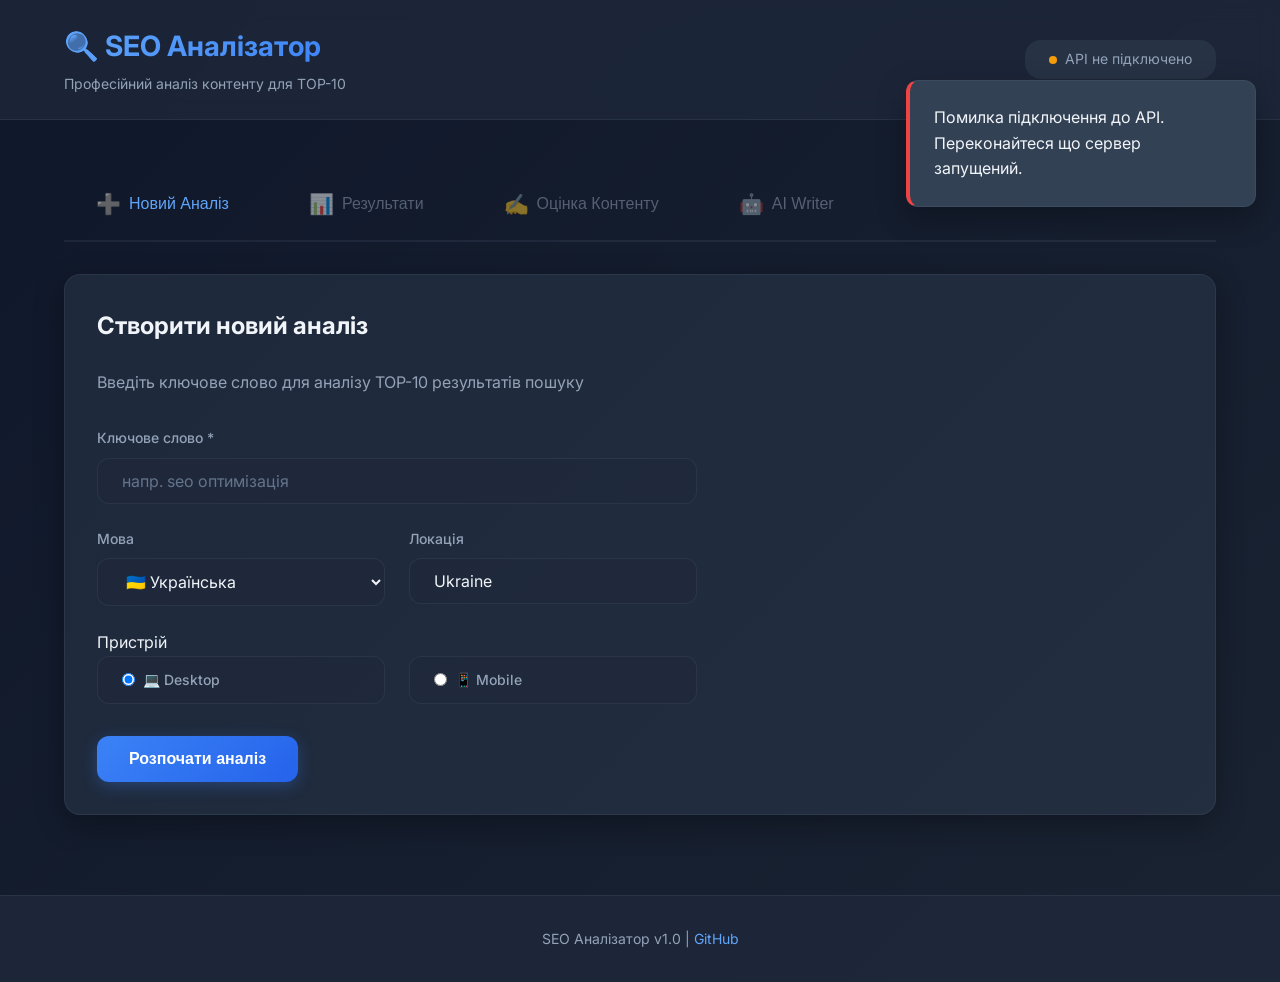
==== frontend/index.html @ 1903d3c9 "feat: implement AI Coach, fix backend errors, and enhance UI" ====
<!DOCTYPE html>
<html lang="uk">

<head>
    <meta charset="UTF-8">
    <meta name="viewport" content="width=device-width, initial-scale=1.0">
    <meta name="description" content="SEO Аналізатор - інструмент для аналізу та оптимізації контенту">
    <title>SEO Аналізатор</title>
    <link rel="stylesheet" href="styles.css">
    <link rel="preconnect" href="https://fonts.googleapis.com">
    <link rel="preconnect" href="https://fonts.gstatic.com" crossorigin>
    <link href="https://fonts.googleapis.com/css2?family=Inter:wght@400;500;600;700&display=swap" rel="stylesheet">
</head>

<body>
    <!-- Header -->
    <header class="header">
        <div class="container">
            <div class="header-content">
                <div class="logo">
                    <h1>🔍 SEO Аналізатор</h1>
                    <p class="tagline">Професійний аналіз контенту для TOP-10</p>
                </div>
                <div class="api-status">
                    <span class="status-dot" id="apiStatus"></span>
                    <span class="status-text" id="apiStatusText">Перевірка...</span>
                </div>
            </div>
        </div>
    </header>

    <!-- Main Content -->
    <main class="main">
        <div class="container">
            <!-- Tabs Navigation -->
            <nav class="tabs">
                <button class="tab-btn active" data-tab="create">
                    <span class="tab-icon">➕</span>
                    Новий Аналіз
                </button>
                <button class="tab-btn" data-tab="results" id="resultsTab" disabled>
                    <span class="tab-icon">📊</span>
                    Результати
                </button>
                <button class="tab-btn" data-tab="scoring" id="scoringTab" disabled>
                    <span class="tab-icon">✍️</span>
                    Оцінка Контенту
                </button>
                <button class="tab-btn" data-tab="ai-writer" id="aiWriterTab" disabled>
                    <span class="tab-icon">🤖</span>
                    AI Writer
                </button>
            </nav>

            <!-- Tab Content -->
            <div class="tab-content">
                <!-- Create Analysis Tab -->
                <div class="tab-pane active" id="createTab">
                    <div class="card">
                        <h2>Створити новий аналіз</h2>
                        <p class="card-description">Введіть ключове слово для аналізу TOP-10 результатів пошуку</p>

                        <form id="analysisForm" class="form">
                            <div class="form-group">
                                <label for="keyword">Ключове слово *</label>
                                <input type="text" id="keyword" name="keyword" placeholder="напр. seo оптимізація"
                                    required minlength="2" maxlength="100">
                            </div>

                            <div class="form-row">
                                <div class="form-group">
                                    <label for="language">Мова</label>
                                    <select id="language" name="language">
                                        <option value="uk">🇺🇦 Українська</option>
                                        <option value="en">🇬🇧 English</option>
                                    </select>
                                </div>

                                <div class="form-group">
                                    <label for="location">Локація</label>
                                    <input type="text" id="location" name="location" value="Ukraine" maxlength="100">
                                </div>
                            </div>

                            <div class="form-group">
                                <span class="form-label">Пристрій</span>
                                <div class="radio-group">
                                    <label class="radio-label">
                                        <input type="radio" name="device" value="desktop" checked>
                                        <span>💻 Desktop</span>
                                    </label>
                                    <label class="radio-label">
                                        <input type="radio" name="device" value="mobile">
                                        <span>📱 Mobile</span>
                                    </label>
                                </div>
                            </div>

                            <button type="submit" class="btn btn-primary" id="submitBtn">
                                <span class="btn-text">Розпочати аналіз</span>
                                <span class="btn-loader hidden">
                                    <span class="spinner"></span>
                                    Обробка...
                                </span>
                            </button>
                        </form>
                    </div>
                </div>

                <!-- Results Tab -->
                <div class="tab-pane" id="resultsTab">
                    <!-- Analysis Status -->
                    <div class="card" id="statusCard">
                        <div class="status-header">
                            <h3>Статус аналізу</h3>
                            <span class="badge" id="statusBadge">Обробка...</span>
                        </div>
                        <div class="progress-bar">
                            <div class="progress-fill" id="progressFill"></div>
                        </div>
                        <p class="status-message" id="statusMessage">Завантаження даних з пошукової видачі...</p>
                    </div>

                    <!-- Results Content (hidden until completed) -->
                    <div id="resultsContent" class="hidden">
                        <!-- Competitors Section -->
                        <div class="card">
                            <h3>📈 Конкуренти (TOP-10)</h3>
                            <div class="table-wrapper">
                                <table class="competitors-table" id="competitorsTable">
                                    <thead>
                                        <tr>
                                            <th>#</th>
                                            <th>URL</th>
                                            <th>Заголовок</th>
                                            <th>Слова</th>
                                            <th>Статус</th>
                                            <th>Увімкнути</th>
                                        </tr>
                                    </thead>
                                    <tbody id="competitorsBody">
                                        <!-- Populated by JS -->
                                    </tbody>
                                </table>
                            </div>
                        </div>

                        <!-- Terms Section -->
                        <div class="card">
                            <h3>🔑 Ключові терміни</h3>
                            <p class="card-description">Рекомендована частота використання термінів</p>
                            <div class="table-wrapper">
                                <table class="terms-table" id="termsTable">
                                    <thead>
                                        <tr>
                                            <th>Термін</th>
                                            <th>Мін</th>
                                            <th>Макс</th>
                                            <th>Медіана</th>
                                        </tr>
                                    </thead>
                                    <tbody id="termsBody">
                                        <!-- Populated by JS -->
                                    </tbody>
                                </table>
                            </div>
                        </div>

                        <!-- Guidelines Section -->
                        <div class="card">
                            <h3>📋 Рекомендації</h3>
                            <div class="guidelines-grid" id="guidelinesGrid">
                                <!-- Populated by JS -->
                            </div>
                        </div>
                    </div>
                </div>

                <!-- Scoring Tab -->
                <div class="tab-pane" id="scoringTab">
                    <div class="scoring-layout">
                        <!-- Editor Section -->
                        <div class="card editor-card">
                            <h2>✍️ Оцінка Контенту</h2>
                            <p class="card-description">Вставте свій текст або HTML для автоматичної оцінки</p>

                            <!-- Editor Controls -->
                            <div class="form-group">
                                <div style="display: flex; gap: 0.5rem; margin-bottom: 1rem;">
                                    <button type="button" class="btn btn-secondary" id="editorModeHtml"
                                        onclick="switchEditorMode('html')" style="flex: 1;">
                                        💻 HTML
                                    </button>
                                    <button type="button" class="btn btn-secondary" id="editorModePreview"
                                        onclick="switchEditorMode('preview')" style="flex: 1;">
                                        📄 Preview
                                    </button>
                                </div>
                            </div>

                            <!-- Editor Modes -->
                            <div class="form-group">
                                <div style="display: flex; gap: 1rem;">
                                    <label style="flex: 1;">
                                        <input type="radio" name="contentMode" value="html" checked>
                                        HTML
                                    </label>
                                    <label style="flex: 1;">
                                        <input type="radio" name="contentMode" value="markdown">
                                        Markdown
                                    </label>
                                </div>
                            </div>

                            <!-- HTML Editor -->
                            <div id="htmlEditorContainer" class="form-group">
                                <label for="draftContent">Ваш контент</label>
                                <textarea id="draftContent" class="content-editor"
                                    placeholder="Вставте HTML або текст..."></textarea>
                            </div>

                            <!-- Preview Container -->
                            <div id="previewContainer" class="hidden"
                                style="background: white; color: #1a1a1a; padding: 2rem; border-radius: 8px; min-height: 400px; font-family: Georgia, serif; line-height: 1.6;">
                                <div id="contentPreview"></div>
                            </div>
                            <div class="editor-stats">
                                <span>Слів: <strong id="wordCount">0</strong></span>
                                <span>Символів: <strong id="charCount">0</strong></span>
                            </div>
                        </div>

                        <!-- Score Display Section -->
                        <div class="card score-card">
                            <h3>📊 Оцінка</h3>

                            <!-- Total Score -->
                            <div class="score-circle-container">
                                <svg class="score-circle" viewBox="0 0 200 200">
                                    <circle class="score-circle-bg" cx="100" cy="100" r="90"></circle>
                                    <circle class="score-circle-fill" cx="100" cy="100" r="90" id="scoreCircle">
                                    </circle>
                                </svg>
                                <div class="score-value">
                                    <span class="score-number" id="scoreNumber">0</span>
                                    <span class="score-max">/100</span>
                                </div>
                            </div>

                            <!-- Score Breakdown -->
                            <div class="score-breakdown" id="scoreBreakdown">
                                <div class="score-item">
                                    <span class="score-label">Терміни</span>
                                    <div class="score-bar">
                                        <div class="score-bar-fill" id="termsBar" style="width: 0%"></div>
                                    </div>
                                    <span class="score-text" id="termsScore">0/60</span>
                                </div>
                                <div class="score-item">
                                    <span class="score-label">Структура</span>
                                    <div class="score-bar">
                                        <div class="score-bar-fill" id="structureBar" style="width: 0%"></div>
                                    </div>
                                    <span class="score-text" id="structureScore">0/20</span>
                                </div>
                                <div class="score-item">
                                    <span class="score-label">Заголовки</span>
                                    <div class="score-bar">
                                        <div class="score-bar-fill" id="headingsBar" style="width: 0%"></div>
                                    </div>
                                    <span class="score-text" id="headingsScore">0/20</span>
                                </div>
                            </div>

                            <!-- AI Coach Button -->
                            <button class="btn btn-ai" id="coachBtn">
                                <span>🤖 SEO Coach</span>
                            </button>

                            <!-- Recommendations -->
                            <div class="recommendations hidden" id="recommendations">
                                <h4>💡 Рекомендації</h4>
                                <ul id="recommendationsList"></ul>
                            </div>
                        </div>
                    </div>

                    <!-- Coach Panel (Sidebar) -->
                    <div class="coach-panel hidden" id="coachPanel">
                        <div class="coach-header">
                            <h3>🎓 SEO Coach</h3>
                            <button class="close-btn" onclick="closeCoachPanel()">✕</button>
                        </div>

                        <div class="coach-content" id="coachContent">
                            <div class="coach-loader">
                                <div class="spinner"></div>
                                <p>Аналізую ваш контент...</p>
                            </div>
                        </div>
                    </div>

                    <!-- Term Details -->
                    <div class="card hidden" id="termDetailsCard">
                        <h3>🔍 Аналіз термінів</h3>
                        <div class="terms-grid" id="termsGrid">
                            <!-- Populated by JS -->
                        </div>
                    </div>
                </div>

                <!-- AI Writer Tab -->
                <div class="tab-pane" id="ai-writerTab">
                    <div class="card">
                        <h2>🤖 AI Content Writer</h2>
                        <p class="card-description">Згенеруйте оптимізовану статтю на основі аналізу конкурентів</p>

                        <!-- Step 1: Generate Brief -->
                        <div id="aiStep1" class="ai-step">
                            <div class="step-header">
                                <span class="step-number">1</span>
                                <h3>Генерація Брифу</h3>
                            </div>
                            <p>ШІ проаналізує TOP-10 і створить ідеальну структуру статті.</p>
                            <button class="btn btn-primary" onclick="generateBrief()">
                                <span class="btn-text">Згенерувати Бриф</span>
                                <span class="btn-loader hidden">
                                    <span class="spinner"></span>
                                    Аналізую...
                                </span>
                            </button>
                        </div>

                        <!-- Step 2: Review Brief (Hidden initially) -->
                        <div id="aiStep2" class="ai-step hidden">
                            <div class="step-header">
                                <span class="step-number">2</span>
                                <h3>Перевірка Брифу</h3>
                            </div>
                            <div class="brief-editor">
                                <textarea id="briefEditor" class="content-editor"
                                    style="height: 300px; font-family: monospace;"></textarea>
                            </div>
                            <div class="step-actions">
                                <button class="btn btn-secondary" onclick="resetAiSteps()">Назад</button>
                                <button class="btn btn-primary" onclick="generateArticle()">
                                    <span class="btn-text">Написати Статтю</span>
                                    <span class="btn-loader hidden">
                                        <span class="spinner"></span>
                                        Пишу...
                                    </span>
                                </button>
                            </div>
                        </div>

                        <!-- Step 3: Result (Hidden initially) -->
                        <div id="aiStep3" class="ai-step hidden">
                            <div class="step-header">
                                <span class="step-number">3</span>
                                <h3>Готово!</h3>
                            </div>
                            <p>Стаття успішно згенерована.</p>

                            <!-- Article Preview -->
                            <div class="article-preview"
                                style="background: rgba(255,255,255,0.05); border-radius: 8px; padding: 1.5rem; margin: 1rem 0; max-height: 400px; overflow-y: auto;">
                                <h4 style="margin-top: 0; color: var(--accent);">📄 Попередній перегляд</h4>
                                <div id="articlePreview"
                                    style="background: white; color: #1a1a1a; padding: 2rem; border-radius: 4px; font-family: Georgia, serif; line-height: 1.6;">
                                </div>
                            </div>

                            <div class="step-actions">
                                <button class="btn btn-secondary" onclick="togglePreview()">
                                    <span id="previewToggle">Показати HTML</span>
                                </button>
                                <button class="btn btn-primary" onclick="copyToEditor()">
                                    Перенести в Редактор
                                </button>
                            </div>

                            <!-- HTML Code (hidden by default) -->
                            <textarea id="htmlCode" class="content-editor hidden"
                                style="height: 300px; font-family: monospace; margin-top: 1rem;"></textarea>
                        </div>
                    </div>
                </div>
            </div>
        </div>
    </main>

    <!-- Toast Notifications -->
    <div class="toast-container" id="toastContainer"></div>

    <!-- Footer -->
    <footer class="footer">
        <div class="container">
            <p>
                SEO Аналізатор v1.0 |
                <a href="https://github.com/prodan655-png/SEO_Machine_2" target="_blank">GitHub</a>
            </p>
        </div>
    </footer>

    <script src="app.js"></script>
</body>

</html>
---- frontend/styles.css ----
/* ===== CSS Reset & Base ===== */
* {
    margin: 0;
    padding: 0;
    box-sizing: border-box;
}

:root {
    /* Colors */
    --bg-primary: #0f172a;
    --bg-secondary: #1e293b;
    --bg-card: #334155;
    --bg-hover: #475569;

    --accent: #3b82f6;
    --accent-hover: #2563eb;
    --accent-light: #60a5fa;

    --text-primary: #f1f5f9;
    --text-secondary: #94a3b8;
    --text-muted: #64748b;

    --success: #10b981;
    --warning: #f59e0b;
    --error: #ef4444;

    --border: rgba(148, 163, 184, 0.1);
    --shadow: rgba(0, 0, 0, 0.3);

    /* Spacing */
    --spacing-xs: 0.5rem;
    --spacing-sm: 1rem;
    --spacing-md: 1.5rem;
    --spacing-lg: 2rem;
    --spacing-xl: 3rem;

    /* Border radius */
    --radius-sm: 0.5rem;
    --radius-md: 0.75rem;
    --radius-lg: 1rem;

    /* Transitions */
    --transition: all 0.3s ease;
}

body {
    font-family: 'Inter', -apple-system, BlinkMacSystemFont, 'Segoe UI', sans-serif;
    background: linear-gradient(135deg, var(--bg-primary) 0%, #1a2332 100%);
    color: var(--text-primary);
    line-height: 1.6;
    min-height: 100vh;
}

.container {
    max-width: 1200px;
    margin: 0 auto;
    padding: 0 var(--spacing-md);
}

/* ===== Header ===== */
.header {
    background: rgba(30, 41, 59, 0.8);
    backdrop-filter: blur(10px);
    border-bottom: 1px solid var(--border);
    padding: var(--spacing-md) 0;
    position: sticky;
    top: 0;
    z-index: 100;
}

.header-content {
    display: flex;
    justify-content: space-between;
    align-items: center;
}

.logo h1 {
    font-size: 1.75rem;
    font-weight: 700;
    background: linear-gradient(135deg, var(--accent-light), var(--accent));
    -webkit-background-clip: text;
    -webkit-text-fill-color: transparent;
    background-clip: text;
}

.tagline {
    font-size: 0.875rem;
    color: var(--text-secondary);
    margin-top: 0.25rem;
}

.api-status {
    display: flex;
    align-items: center;
    gap: var(--spacing-xs);
    padding: var(--spacing-xs) var(--spacing-md);
    background: rgba(51, 65, 85, 0.5);
    border-radius: var(--radius-lg);
}

.status-dot {
    width: 8px;
    height: 8px;
    border-radius: 50%;
    background: var(--warning);
    animation: pulse 2s infinite;
}

.status-dot.connected {
    background: var(--success);
    animation: none;
}

.status-text {
    font-size: 0.875rem;
    color: var(--text-secondary);
}

@keyframes pulse {

    0%,
    100% {
        opacity: 1;
    }

    50% {
        opacity: 0.5;
    }
}

/* ===== Main Content ===== */
.main {
    padding: var(--spacing-xl) 0;
    min-height: calc(100vh - 200px);
}

/* ===== Tabs ===== */
.tabs {
    display: flex;
    gap: var(--spacing-sm);
    margin-bottom: var(--spacing-lg);
    border-bottom: 2px solid var(--border);
    overflow-x: auto;
}

.tab-btn {
    padding: var(--spacing-md) var(--spacing-lg);
    background: transparent;
    border: none;
    color: var(--text-secondary);
    font-size: 1rem;
    font-weight: 500;
    cursor: pointer;
    transition: var(--transition);
    border-bottom: 2px solid transparent;
    margin-bottom: -2px;
    display: flex;
    align-items: center;
    gap: var(--spacing-xs);
    white-space: nowrap;
}

.tab-btn:hover:not(:disabled) {
    color: var(--text-primary);
}

.tab-btn.active {
    color: var(--accent-light);
    border-bottom-color: var(--accent);
}

.tab-btn:disabled {
    opacity: 0.5;
    cursor: not-allowed;
}

.tab-icon {
    font-size: 1.25rem;
}

/* ===== Tab Content ===== */
.tab-content {
    position: relative;
}

.tab-pane {
    display: none;
    opacity: 0;
    animation: fadeIn 0.3s forwards;
}

.tab-pane.active {
    display: block;
}

@keyframes fadeIn {
    from {
        opacity: 0;
        transform: translateY(10px);
    }

    to {
        opacity: 1;
        transform: translateY(0);
    }
}

/* ===== Cards ===== */
.card {
    background: rgba(51, 65, 85, 0.4);
    backdrop-filter: blur(20px);
    border: 1px solid var(--border);
    border-radius: var(--radius-lg);
    padding: var(--spacing-lg);
    margin-bottom: var(--spacing-lg);
    box-shadow: 0 10px 30px var(--shadow);
}

.card h2,
.card h3 {
    margin-bottom: var(--spacing-md);
    color: var(--text-primary);
}

.card-description {
    color: var(--text-secondary);
    margin-bottom: var(--spacing-lg);
}

/* ===== Forms ===== */
.form {
    max-width: 600px;
}

.form-group {
    margin-bottom: var(--spacing-md);
}

.form-row {
    display: grid;
    grid-template-columns: 1fr 1fr;
    gap: var(--spacing-md);
}

label {
    display: block;
    margin-bottom: var(--spacing-xs);
    color: var(--text-secondary);
    font-size: 0.875rem;
    font-weight: 500;
}

input[type="text"],
select,
textarea {
    width: 100%;
    padding: 0.75rem var(--spacing-md);
    background: rgba(30, 41, 59, 0.6);
    border: 1px solid var(--border);
    border-radius: var(--radius-md);
    color: var(--text-primary);
    font-size: 1rem;
    font-family: inherit;
    transition: var(--transition);
}

input:focus,
select:focus,
textarea:focus {
    outline: none;
    border-color: var(--accent);
    box-shadow: 0 0 0 3px rgba(59, 130, 246, 0.1);
}

input::placeholder,
textarea::placeholder {
    color: var(--text-muted);
}

.radio-group {
    display: flex;
    gap: var(--spacing-md);
}

.radio-label {
    display: flex;
    align-items: center;
    gap: var(--spacing-xs);
    padding: 0.75rem var(--spacing-md);
    background: rgba(30, 41, 59, 0.6);
    border: 1px solid var(--border);
    border-radius: var(--radius-md);
    cursor: pointer;
    transition: var(--transition);
    flex: 1;
}

.radio-label:hover {
    background: rgba(30, 41, 59, 0.8);
    border-color: var(--accent);
}

.radio-label input {
    width: auto;
}

/* ===== Buttons ===== */
.btn {
    padding: 0.875rem var(--spacing-lg);
    border: none;
    border-radius: var(--radius-md);
    font-size: 1rem;
    font-weight: 600;
    cursor: pointer;
    transition: var(--transition);
    display: inline-flex;
    align-items: center;
    justify-content: center;
    gap: var(--spacing-xs);
}

.btn-primary {
    background: linear-gradient(135deg, var(--accent), var(--accent-hover));
    color: white;
    box-shadow: 0 4px 15px rgba(59, 130, 246, 0.3);
}

.btn-primary:hover {
    transform: translateY(-2px);
    box-shadow: 0 6px 20px rgba(59, 130, 246, 0.4);
}

.btn-primary:active {
    transform: translateY(0);
}

.btn-loader {
    display: none;
}

.btn-loader.active {
    display: flex;
}

.spinner {
    width: 16px;
    height: 16px;
    border: 2px solid rgba(255, 255, 255, 0.3);
    border-top-color: white;
    border-radius: 50%;
    animation: spin 0.8s linear infinite;
}

@keyframes spin {
    to {
        transform: rotate(360deg);
    }
}

.hidden {
    display: none !important;
}

/* ===== Status Card ===== */
.status-header {
    display: flex;
    justify-content: space-between;
    align-items: center;
    margin-bottom: var(--spacing-md);
}

.badge {
    padding: 0.5rem var(--spacing-md);
    border-radius: var(--radius-lg);
    font-size: 0.875rem;
    font-weight: 600;
    background: var(--warning);
    color: white;
}

.badge.completed {
    background: var(--success);
}

.progress-bar {
    width: 100%;
    height: 8px;
    background: rgba(30, 41, 59, 0.6);
    border-radius: var(--radius-lg);
    overflow: hidden;
    margin-bottom: var(--spacing-md);
}

.progress-fill {
    height: 100%;
    background: linear-gradient(90deg, var(--accent), var(--accent-light));
    border-radius: var(--radius-lg);
    transition: width 0.3s ease;
    width: 0%;
    animation: indeterminate 1.5s infinite;
}

@keyframes indeterminate {
    0% {
        transform: translateX(-100%);
    }

    100% {
        transform: translateX(400%);
    }
}

.progress-fill.determinate {
    animation: none;
}

.status-message {
    color: var(--text-secondary);
    font-size: 0.875rem;
}

/* ===== Tables ===== */
.table-wrapper {
    overflow-x: auto;
    border-radius: var(--radius-md);
}

table {
    width: 100%;
    border-collapse: collapse;
}

th {
    padding: 0.875rem;
    text-align: left;
    font-weight: 600;
    color: var(--text-secondary);
    font-size: 0.875rem;
    border-bottom: 2px solid var(--border);
    text-transform: uppercase;
    letter-spacing: 0.5px;
}

td {
    padding: 0.875rem;
    border-bottom: 1px solid var(--border);
}

tr:hover {
    background: rgba(59, 130, 246, 0.05);
}

/* ===== Scoring Layout ===== */
.scoring-layout {
    display: grid;
    grid-template-columns: 1fr 400px;
    gap: var(--spacing-lg);
}

.editor-card {
    display: flex;
    flex-direction: column;
}

.editor-header {
    display: flex;
    justify-content: space-between;
    align-items: center;
    margin-bottom: var(--spacing-md);
}

.format-selector {
    display: flex;
    gap: var(--spacing-sm);
}

.format-selector label {
    padding: 0.5rem var(--spacing-md);
    background: rgba(30, 41, 59, 0.6);
    border-radius: var(--radius-md);
    cursor: pointer;
    font-size: 0.875rem;
}

.content-editor {
    flex: 1;
    min-height: 400px;
    resize: vertical;
    font-family: 'Courier New', monospace;
    font-size: 0.9rem;
}

.editor-stats {
    display: flex;
    gap: var(--spacing-lg);
    margin-top: var(--spacing-sm);
    color: var(--text-secondary);
    font-size: 0.875rem;
}

/* ===== Score Display ===== */
.score-circle-container {
    position: relative;
    width: 200px;
    height: 200px;
    margin: 0 auto var(--spacing-lg);
}

.score-circle {
    transform: rotate(-90deg);
}

.score-circle-bg {
    fill: none;
    stroke: rgba(30, 41, 59, 0.6);
    stroke-width: 12;
}

.score-circle-fill {
    fill: none;
    stroke: url(#scoreGradient);
    stroke-width: 12;
    stroke-dasharray: 565;
    stroke-dashoffset: 565;
    transition: stroke-dashoffset 1s ease;
    stroke-linecap: round;
}

.score-value {
    position: absolute;
    top: 50%;
    left: 50%;
    transform: translate(-50%, -50%);
    text-align: center;
}

.score-number {
    display: block;
    font-size: 3rem;
    font-weight: 700;
    background: linear-gradient(135deg, var(--accent-light), var(--accent));
    -webkit-background-clip: text;
    -webkit-text-fill-color: transparent;
}

.score-max {
    font-size: 1.25rem;
    color: var(--text-secondary);
}

.score-breakdown {
    margin-bottom: var(--spacing-lg);
}

.score-item {
    margin-bottom: var(--spacing-md);
}

.score-label {
    display: block;
    margin-bottom: var(--spacing-xs);
    color: var(--text-secondary);
    font-size: 0.875rem;
}

.score-bar {
    height: 8px;
    background: rgba(30, 41, 59, 0.6);
    border-radius: var(--radius-lg);
    overflow: hidden;
    margin-bottom: var(--spacing-xs);
}

.score-bar-fill {
    height: 100%;
    background: linear-gradient(90deg, var(--accent), var(--accent-light));
    border-radius: var(--radius-lg);
    transition: width 0.6s ease;
}

.score-text {
    font-size: 0.875rem;
    color: var(--text-primary);
    font-weight: 600;
}

.recommendations h4 {
    margin-bottom: var(--spacing-sm);
    color: var(--text-primary);
}

.recommendations ul {
    list-style: none;
    padding-left: 0;
}

.recommendations li {
    padding: var(--spacing-xs) 0;
    color: var(--text-secondary);
    font-size: 0.875rem;
}

.recommendations li::before {
    content: "💡 ";
}

/* ===== Terms Grid ===== */
.terms-grid {
    display: grid;
    grid-template-columns: repeat(auto-fill, minmax(200px, 1fr));
    gap: var(--spacing-md);
}

.term-badge {
    padding: var(--spacing-md);
    background: rgba(30, 41, 59, 0.6);
    border: 1px solid var(--border);
    border-radius: var(--radius-md);
    text-align: center;
}

.term-badge.ok {
    border-color: var(--success);
}

.term-badge.low {
    border-color: var(--warning);
}

.term-badge.high {
    border-color: var(--error);
}

.term-name {
    font-weight: 600;
    margin-bottom: var(--spacing-xs);
}

.term-count {
    font-size: 0.875rem;
    color: var(--text-secondary);
}

/* ===== Toast Notifications ===== */
.toast-container {
    position: fixed;
    top: 80px;
    right: var(--spacing-md);
    z-index: 1000;
    max-width: 350px;
}

.toast {
    background: var(--bg-card);
    border: 1px solid var(--border);
    border-radius: var(--radius-md);
    padding: var(--spacing-md);
    margin-bottom: var(--spacing-sm);
    box-shadow: 0 10px 30px var(--shadow);
    animation: slideIn 0.3s ease;
}

.toast.success {
    border-left: 4px solid var(--success);
}

.toast.error {
    border-left: 4px solid var(--error);
}

@keyframes slideIn {
    from {
        transform: translateX(100%);
        opacity: 0;
    }

    to {
        transform: translateX(0);
        opacity: 1;
    }
}

/* ===== Footer ===== */
.footer {
    background: rgba(30, 41, 59, 0.8);
    border-top: 1px solid var(--border);
    padding: var(--spacing-lg) 0;
    text-align: center;
    color: var(--text-secondary);
    font-size: 0.875rem;
}

.footer a {
    color: var(--accent-light);
    text-decoration: none;
    transition: var(--transition);
}

.footer a:hover {
    color: var(--accent);
}

/* ===== Responsive Design ===== */
@media (max-width: 968px) {
    .scoring-layout {
        grid-template-columns: 1fr;
    }

    .score-card {
        order: -1;
    }
}

@media (max-width: 768px) {
    .form-row {
        grid-template-columns: 1fr;
    }

    .header-content {
        flex-direction: column;
        gap: var(--spacing-md);
        text-align: center;
    }

    .tabs {
        justify-content: center;
    }

    .tab-btn {
        padding: var(--spacing-sm) var(--spacing-md);
        font-size: 0.875rem;
    }
}

@media (max-width: 480px) {
    .container {
        padding: 0 var(--spacing-sm);
    }

    .card {
        padding: var(--spacing-md);
    }

    .logo h1 {
        font-size: 1.5rem;
    }
}

/* ===== AI Coach Panel ===== */
.btn-ai {
    width: 100%;
    margin-top: var(--spacing-md);
    background: linear-gradient(135deg, #8b5cf6, #7c3aed);
    color: white;
    font-weight: 600;
}

.btn-ai:hover {
    background: linear-gradient(135deg, #7c3aed, #6d28d9);
    transform: translateY(-2px);
}

.coach-panel {
    position: fixed;
    right: 0;
    top: 0;
    bottom: 0;
    width: 400px;
    background: var(--bg-secondary);
    border-left: 1px solid var(--border);
    box-shadow: -10px 0 30px var(--shadow);
    z-index: 1000;
    transform: translateX(100%);
    transition: transform 0.3s ease;
    overflow-y: auto;
}

.coach-panel.show {
    transform: translateX(0);
}

.coach-header {
    display: flex;
    justify-content: space-between;
    align-items: center;
    padding: var(--spacing-lg);
    border-bottom: 1px solid var(--border);
    position: sticky;
    top: 0;
    background: var(--bg-secondary);
    z-index: 10;
}

.coach-header h3 {
    margin: 0;
}

.close-btn {
    background: transparent;
    border: none;
    color: var(--text-secondary);
    font-size: 1.5rem;
    cursor: pointer;
    width: 32px;
    height: 32px;
    display: flex;
    align-items: center;
    justify-content: center;
    border-radius: 50%;
    transition: var(--transition);
}

.close-btn:hover {
    background: var(--bg-hover);
    color: var(--text-primary);
}

.coach-content {
    padding: var(--spacing-lg);
}

.coach-loader {
    text-align: center;
    padding: var(--spacing-xl);
}

.coach-loader .spinner {
    width: 40px;
    height: 40px;
    margin: 0 auto var(--spacing-md);
    border-width: 3px;
}

.coach-section {
    margin-bottom: var(--spacing-lg);
}

.coach-section h4 {
    margin-bottom: var(--spacing-md);
    color: var(--accent-light);
    font-size: 1.1rem;
}

.priority-actions {
    list-style: none;
    padding: 0;
}

.action-item {
    padding: var(--spacing-md);
    background: rgba(51, 65, 85, 0.4);
    border: 1px solid var(--border);
    border-radius: var(--radius-md);
    margin-bottom: var(--spacing-sm);
    position: relative;
}

.action-item.checked {
    opacity: 0.6;
}

.action-header {
    display: flex;
    align-items: start;
    gap: var(--spacing-sm);
    margin-bottom: var(--spacing-xs);
}

.action-checkbox {
    margin-top: 2px;
}

.action-title {
    flex: 1;
    font-weight: 600;
    color: var(--text-primary);
}

.impact-badge {
    padding: 0.25rem 0.5rem;
    border-radius: var(--radius-sm);
    font-size: 0.75rem;
    font-weight: 600;
    text-transform: uppercase;
}

.impact-high {
    background: var(--success);
    color: white;
}

.impact-medium {
    background: var(--warning);
    color: white;
}

.impact-low {
    background: var(--text-muted);
    color: white;
}

.action-meta {
    display: flex;
    gap: var(--spacing-md);
    margin: var(--spacing-xs) 0;
    font-size: 0.875rem;
    color: var(--text-secondary);
}

.action-details {
    margin-top: var(--spacing-xs);
    font-size: 0.875rem;
    color: var(--text-secondary);
    font-style: italic;
}

.content-suggestions {
    list-style: none;
    padding: 0;
}

.content-suggestions li {
    padding: var(--spacing-sm);
    background: rgba(59, 130, 246, 0.1);
    border-left: 3px solid var(--accent);
    border-radius: var(--radius-sm);
    margin-bottom: var(--spacing-sm);
    font-size: 0.875rem;
}

.term-recommendations {
    display: flex;
    gap: var(--spacing-md);
}

.term-list {
    flex: 1;
}

.term-list h5 {
    font-size: 0.875rem;
    color: var(--text-secondary);
    margin-bottom: var(--spacing-xs);
}

.term-chips {
    display: flex;
    flex-wrap: wrap;
    gap: var(--spacing-xs);
}

.term-chip {
    padding: 0.25rem 0.75rem;
    background: rgba(59, 130, 246, 0.2);
    border: 1px solid var(--accent);
    border-radius: var(--radius-lg);
    font-size: 0.75rem;
    color: var(--accent-light);
}

.term-chip.reduce {
    background: rgba(239, 68, 68, 0.2);
    border-color: var(--error);
    color: #fca5a5;
}

.estimated-time {
    text-align: center;
    padding: var(--spacing-md);
    background: rgba(16, 185, 129, 0.1);
    border-radius: var(--radius-md);
    color: var(--success);
    font-weight: 600;
}

/* ===== Utility Classes ===== */
.text-center {
    text-align: center;
}

.text-accent {
    color: var(--accent-light);
    text-decoration: none;
}

.text-accent:hover {
    color: var(--accent);
}

.mt-1 {
    margin-top: var(--spacing-sm);
}

.mt-2 {
    margin-top: var(--spacing-md);
}

.mb-1 {
    margin-bottom: var(--spacing-sm);
}

.mb-2 {
    margin-bottom: var(--spacing-md);
}

/* ===== Guidelines Grid ===== */
.guidelines-grid {
    display: grid;
    grid-template-columns: repeat(auto-fit, minmax(250px, 1fr));
    gap: var(--spacing-md);
}

.guideline-item {
    padding: var(--spacing-md);
    background: rgba(30, 41, 59, 0.6);
    border: 1px solid var(--border);
    border-radius: var(--radius-md);
}

.guideline-item h4 {
    margin-bottom: var(--spacing-sm);
    color: var(--accent-light);
}

.guideline-item p {
    font-size: 1.5rem;
    font-weight: 700;
    margin-bottom: var(--spacing-xs);
}

.guideline-item small {
    color: var(--text-secondary);
    font-size: 0.875rem;
}

/* ===== Toggle Switch ===== */
.toggle {
    position: relative;
    display: inline-block;
    width: 50px;
    height: 26px;
}

.toggle input {
    opacity: 0;
    width: 0;
    height: 0;
}

.toggle-slider {
    position: absolute;
    cursor: pointer;
    top: 0;
    left: 0;
    right: 0;
    bottom: 0;
    background-color: rgba(30, 41, 59, 0.6);
    transition: 0.3s;
    border-radius: 26px;
}

.toggle-slider:before {
    position: absolute;
    content: "";
    height: 20px;
    width: 20px;
    left: 3px;
    bottom: 3px;
    background-color: white;
    transition: 0.3s;
    border-radius: 50%;
}

.toggle input:checked+.toggle-slider {
    background-color: var(--success);
}

.toggle input:checked+.toggle-slider:before {
    transform: translateX(24px);
}
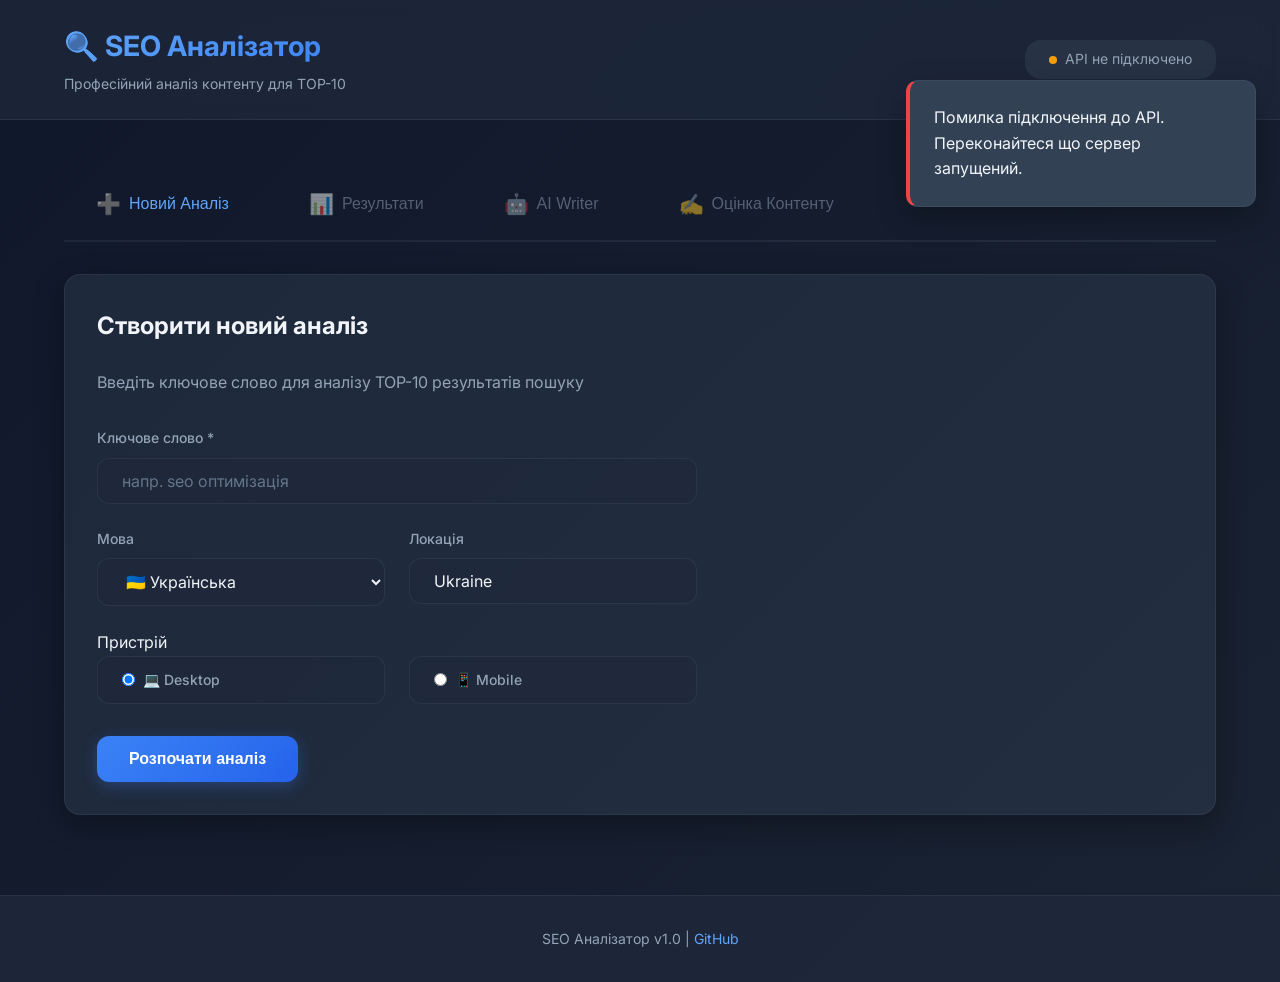
==== commit be71faa9: "feat: UI refinements, iterative workflow, and API fixes - Reordered tabs (AI Writer before Scoring) " ====
--- a/frontend/index.html
+++ b/frontend/index.html
@@ -42,13 +42,13 @@
                     <span class="tab-icon">📊</span>
                     Результати
                 </button>
+                <button class="tab-btn" data-tab="ai-writer" id="aiWriterTab" disabled>
+                    <span class="tab-icon">🤖</span>
+                    AI Writer
+                </button>
                 <button class="tab-btn" data-tab="scoring" id="scoringTab" disabled>
                     <span class="tab-icon">✍️</span>
                     Оцінка Контенту
-                </button>
-                <button class="tab-btn" data-tab="ai-writer" id="aiWriterTab" disabled>
-                    <span class="tab-icon">🤖</span>
-                    AI Writer
                 </button>
             </nav>
 
@@ -341,6 +341,15 @@
                                 <textarea id="briefEditor" class="content-editor"
                                     style="height: 300px; font-family: monospace;"></textarea>
                             </div>
+
+                            <div class="form-group" style="margin: 1rem 0;">
+                                <label class="checkbox-label"
+                                    style="display: flex; align-items: center; gap: 0.5rem; cursor: pointer;">
+                                    <input type="checkbox" id="useCoachCheckbox">
+                                    <span>🤖 Врахувати рекомендації SEO Coach</span>
+                                </label>
+                            </div>
+
                             <div class="step-actions">
                                 <button class="btn btn-secondary" onclick="resetAiSteps()">Назад</button>
                                 <button class="btn btn-primary" onclick="generateArticle()">
@@ -367,6 +376,21 @@
                                 <h4 style="margin-top: 0; color: var(--accent);">📄 Попередній перегляд</h4>
                                 <div id="articlePreview"
                                     style="background: white; color: #1a1a1a; padding: 2rem; border-radius: 4px; font-family: Georgia, serif; line-height: 1.6;">
+                                    <style>
+                                        #articlePreview h1,
+                                        #articlePreview h2,
+                                        #articlePreview h3,
+                                        #articlePreview h4,
+                                        #articlePreview h5,
+                                        #articlePreview h6 {
+                                            color: #1a1a1a !important;
+                                        }
+
+                                        #articlePreview p,
+                                        #articlePreview li {
+                                            color: #333 !important;
+                                        }
+                                    </style>
                                 </div>
                             </div>
 
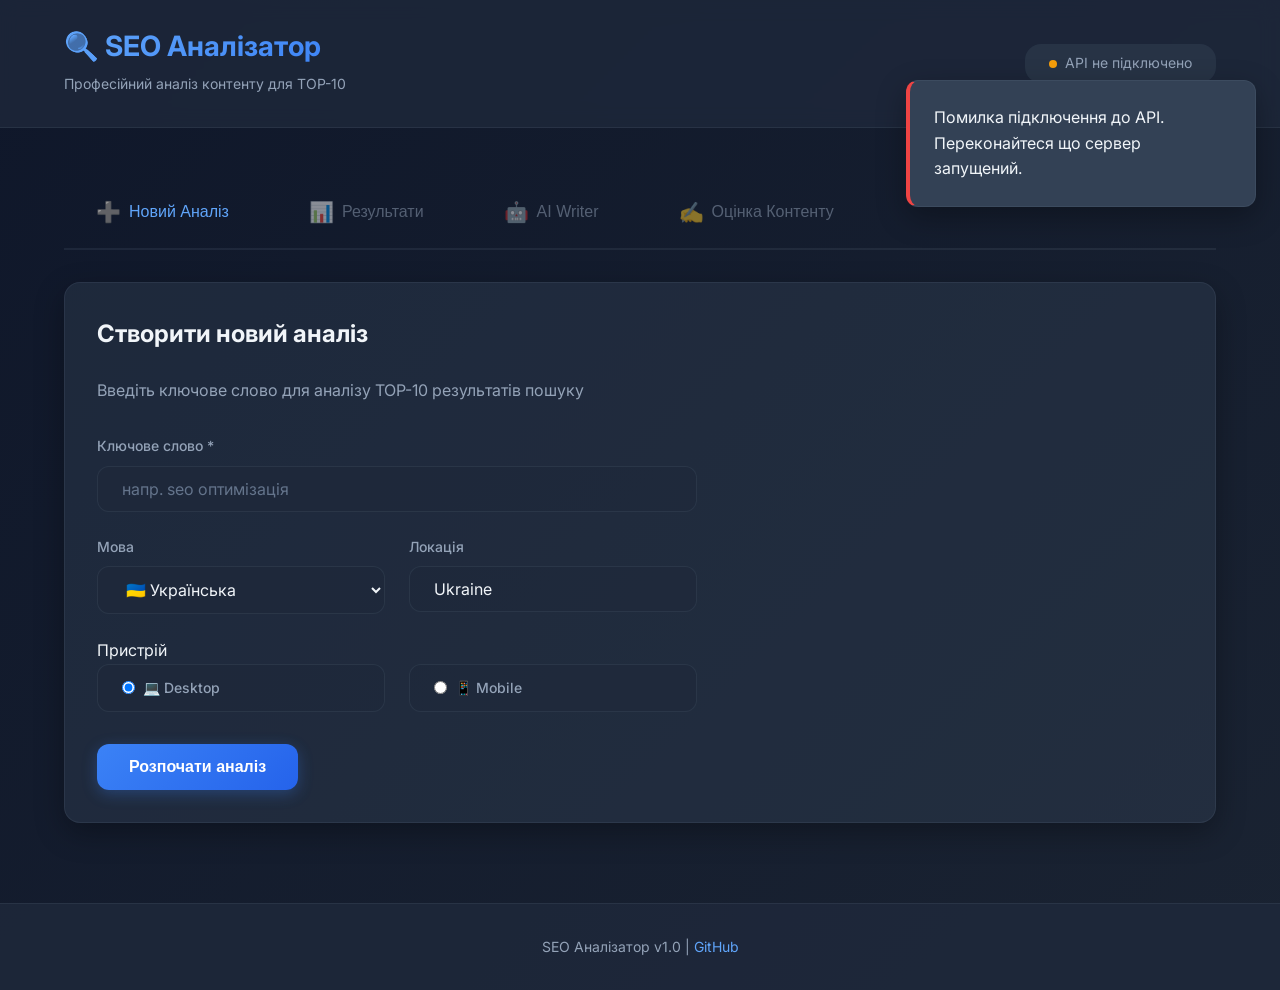
==== commit 9ef892b5: "fix: Add iteration button to UI and fix import error UI Improvements: - Added 'Покращити ітеративно'" ====
--- a/frontend/index.html
+++ b/frontend/index.html
@@ -408,6 +408,40 @@
                                 style="height: 300px; font-family: monospace; margin-top: 1rem;"></textarea>
                         </div>
                     </div>
+
+                    <!-- Iteration Panel (Modal) -->
+                    <div class="iteration-modal hidden" id="iterationModal">
+                        <div class="iteration-content">
+                            <div class="iteration-header">
+                                <h3>🔄 Ітеративне покращення</h3>
+                                <button class="close-btn" onclick="closeIterationModal()">✕</button>
+                            </div>
+
+                            <div class="iteration-progress">
+                                <div class="progress-info">
+                                    <span class="score-tracker" id="iterationScoreTracker">54 → 85</span>
+                                    <span class="iteration-counter" id="iterationCounter">Крок 0/5</span>
+                                </div>
+                                <div class="progress-bar-container">
+                                    <div class="progress-bar-fill" id="iterationProgressBar" style="width: 0%"></div>
+                                </div>
+                            </div>
+
+                            <div class="iteration-steps" id="iterationSteps">
+                                <!-- Steps will be added dynamically -->
+                            </div>
+
+                            <div class="iteration-actions">
+                                <button class="btn btn-secondary" onclick="stopIteration()" id="stopIterationBtn">
+                                    <span class="btn-text">⏸️ Зупинити</span>
+                                </button>
+                                <button class="btn btn-primary hidden" onclick="closeIterationModal()"
+                                    id="doneIterationBtn">
+                                    <span class="btn-text">✅ Готово</span>
+                                </button>
+                            </div>
+                        </div>
+                    </div>
                 </div>
             </div>
         </div>
--- a/frontend/styles.css
+++ b/frontend/styles.css
@@ -87,6 +87,153 @@
     font-size: 0.875rem;
     color: var(--text-secondary);
     margin-top: 0.25rem;
+    margin-bottom: 0.5rem;
+}
+
+/* ===== Iteration Modal ===== */
+.iteration-modal {
+    position: fixed;
+    top: 0;
+    left: 0;
+    width: 100%;
+    height: 100%;
+    background: rgba(0, 0, 0, 0.8);
+    display: flex;
+    align-items: center;
+    justify-content: center;
+    z-index: 2000;
+    backdrop-filter: blur(4px);
+}
+
+.iteration-content {
+    background: var(--bg-secondary);
+    border-radius: var(--radius-lg);
+    width: 90%;
+    max-width: 700px;
+    max-height: 80vh;
+    overflow: hidden;
+    display: flex;
+    flex-direction: column;
+    box-shadow: 0 20px 60px rgba(0, 0, 0, 0.5);
+}
+
+.iteration-header {
+    display: flex;
+    justify-content: space-between;
+    align-items: center;
+    padding: var(--spacing-md);
+    border-bottom: 1px solid var(--border);
+    background: var(--bg-card);
+}
+
+.iteration-header h3 {
+    margin: 0;
+    font-size: 1.25rem;
+}
+
+.iteration-progress {
+    padding: var(--spacing-md);
+    background: var(--bg-primary);
+}
+
+.progress-info {
+    display: flex;
+    justify-content: space-between;
+    margin-bottom: var(--spacing-sm);
+    font-size: 0.9rem;
+}
+
+.score-tracker {
+    font-weight: 600;
+    color: var(--accent-light);
+    font-size: 1.1rem;
+}
+
+.iteration-counter {
+    color: var(--text-secondary);
+}
+
+.progress-bar-container {
+    width: 100%;
+    height: 8px;
+    background: var(--bg-card);
+    border-radius: 4px;
+    overflow: hidden;
+}
+
+.progress-bar-fill {
+    height: 100%;
+    background: linear-gradient(90deg, var(--accent), var(--accent-light));
+    transition: width 0.5s ease;
+}
+
+.iteration-steps {
+    flex: 1;
+    overflow-y: auto;
+    padding: var(--spacing-md);
+}
+
+.iteration-step {
+    background: var(--bg-card);
+    border-radius: var(--radius-md);
+    padding: var(--spacing-md);
+    margin-bottom: var(--spacing-sm);
+    border-left: 4px solid var(--text-muted);
+}
+
+.iteration-step.success {
+    border-left-color: var(--success);
+}
+
+.iteration-step.failed {
+    border-left-color: var(--error);
+}
+
+.iteration-step.current {
+    border-left-color: var(--accent);
+    box-shadow: 0 0 20px rgba(59, 130, 246, 0.2);
+}
+
+.step-header {
+    display: flex;
+    justify-content: space-between;
+    align-items: center;
+    margin-bottom: var(--spacing-xs);
+}
+
+.step-number {
+    font-weight: 600;
+    color: var(--text-secondary);
+}
+
+.step-score {
+    font-weight: 600;
+}
+
+.step-score.positive {
+    color: var(--success);
+}
+
+.step-score.negative {
+    color: var(--error);
+}
+
+.step-action {
+    color: var(--text-primary);
+    margin-bottom: var(--spacing-xs);
+}
+
+.step-status {
+    font-size: 0.85rem;
+    color: var(--text-secondary);
+}
+
+.iteration-actions {
+    padding: var(--spacing-md);
+    border-top: 1px solid var(--border);
+    display: flex;
+    gap: var(--spacing-sm);
+    justify-content: flex-end;
 }
 
 .api-status {
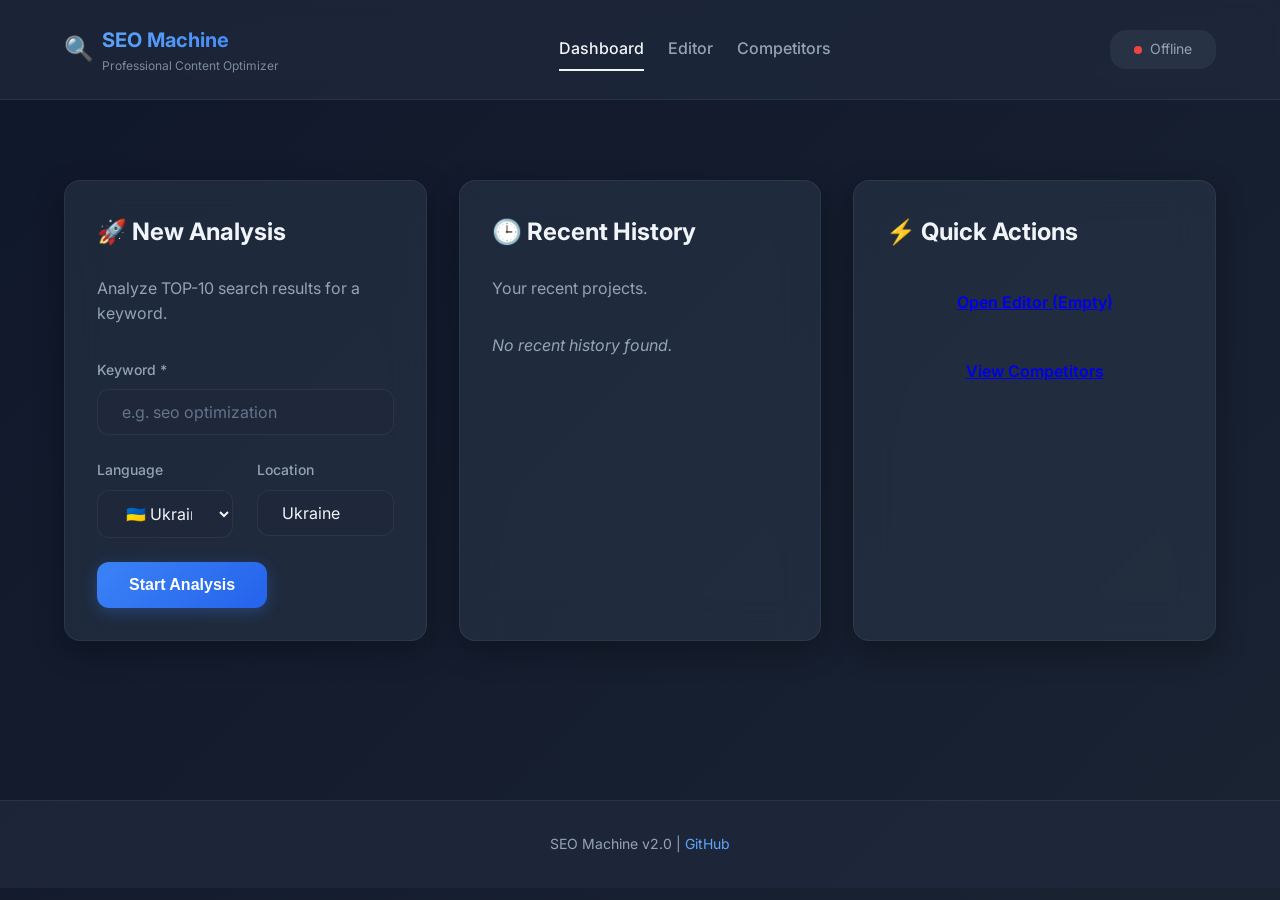
==== commit 9bd707f7: "feat: Multi-page refactor with AI integration fixes - Refactored frontend to multi-page architecture" ====
--- a/frontend/index.html
+++ b/frontend/index.html
@@ -4,463 +4,96 @@
 <head>
     <meta charset="UTF-8">
     <meta name="viewport" content="width=device-width, initial-scale=1.0">
-    <meta name="description" content="SEO Аналізатор - інструмент для аналізу та оптимізації контенту">
-    <title>SEO Аналізатор</title>
+    <title>SEO Machine - Dashboard</title>
     <link rel="stylesheet" href="styles.css">
+    <link rel="stylesheet" href="layout-redesign.css">
     <link rel="preconnect" href="https://fonts.googleapis.com">
     <link rel="preconnect" href="https://fonts.gstatic.com" crossorigin>
     <link href="https://fonts.googleapis.com/css2?family=Inter:wght@400;500;600;700&display=swap" rel="stylesheet">
 </head>
 
 <body>
-    <!-- Header -->
-    <header class="header">
-        <div class="container">
-            <div class="header-content">
-                <div class="logo">
-                    <h1>🔍 SEO Аналізатор</h1>
-                    <p class="tagline">Професійний аналіз контенту для TOP-10</p>
-                </div>
-                <div class="api-status">
-                    <span class="status-dot" id="apiStatus"></span>
-                    <span class="status-text" id="apiStatusText">Перевірка...</span>
-                </div>
-            </div>
-        </div>
-    </header>
+    <!-- Header injected by header.js -->
 
-    <!-- Main Content -->
     <main class="main">
         <div class="container">
-            <!-- Tabs Navigation -->
-            <nav class="tabs">
-                <button class="tab-btn active" data-tab="create">
-                    <span class="tab-icon">➕</span>
-                    Новий Аналіз
-                </button>
-                <button class="tab-btn" data-tab="results" id="resultsTab" disabled>
-                    <span class="tab-icon">📊</span>
-                    Результати
-                </button>
-                <button class="tab-btn" data-tab="ai-writer" id="aiWriterTab" disabled>
-                    <span class="tab-icon">🤖</span>
-                    AI Writer
-                </button>
-                <button class="tab-btn" data-tab="scoring" id="scoringTab" disabled>
-                    <span class="tab-icon">✍️</span>
-                    Оцінка Контенту
-                </button>
-            </nav>
+            <div class="dashboard-grid"
+                style="display: grid; grid-template-columns: repeat(auto-fit, minmax(300px, 1fr)); gap: 2rem; margin-top: 2rem;">
 
-            <!-- Tab Content -->
-            <div class="tab-content">
-                <!-- Create Analysis Tab -->
-                <div class="tab-pane active" id="createTab">
-                    <div class="card">
-                        <h2>Створити новий аналіз</h2>
-                        <p class="card-description">Введіть ключове слово для аналізу TOP-10 результатів пошуку</p>
+                <!-- Create Analysis Card -->
+                <div class="card">
+                    <h2>🚀 New Analysis</h2>
+                    <p class="card-description">Analyze TOP-10 search results for a keyword.</p>
 
-                        <form id="analysisForm" class="form">
+                    <form id="createAnalysisForm" class="form">
+                        <div class="form-group">
+                            <label for="keyword">Keyword *</label>
+                            <input type="text" id="keyword" name="keyword" placeholder="e.g. seo optimization" required
+                                minlength="2">
+                        </div>
+
+                        <div class="form-row">
                             <div class="form-group">
-                                <label for="keyword">Ключове слово *</label>
-                                <input type="text" id="keyword" name="keyword" placeholder="напр. seo оптимізація"
-                                    required minlength="2" maxlength="100">
+                                <label for="language">Language</label>
+                                <select id="language" name="language">
+                                    <option value="uk">🇺🇦 Ukrainian</option>
+                                    <option value="en">🇬🇧 English</option>
+                                </select>
                             </div>
+                            <div class="form-group">
+                                <label for="location">Location</label>
+                                <input type="text" id="location" name="location" value="Ukraine">
+                            </div>
+                        </div>
 
-                            <div class="form-row">
-                                <div class="form-group">
-                                    <label for="language">Мова</label>
-                                    <select id="language" name="language">
-                                        <option value="uk">🇺🇦 Українська</option>
-                                        <option value="en">🇬🇧 English</option>
-                                    </select>
-                                </div>
+                        <button type="submit" class="btn btn-primary" id="submitBtn">
+                            <span class="btn-text">Start Analysis</span>
+                            <span class="btn-loader hidden">
+                                <span class="spinner"></span>
+                                Processing...
+                            </span>
+                        </button>
+                    </form>
+                </div>
 
-                                <div class="form-group">
-                                    <label for="location">Локація</label>
-                                    <input type="text" id="location" name="location" value="Ukraine" maxlength="100">
-                                </div>
-                            </div>
-
-                            <div class="form-group">
-                                <span class="form-label">Пристрій</span>
-                                <div class="radio-group">
-                                    <label class="radio-label">
-                                        <input type="radio" name="device" value="desktop" checked>
-                                        <span>💻 Desktop</span>
-                                    </label>
-                                    <label class="radio-label">
-                                        <input type="radio" name="device" value="mobile">
-                                        <span>📱 Mobile</span>
-                                    </label>
-                                </div>
-                            </div>
-
-                            <button type="submit" class="btn btn-primary" id="submitBtn">
-                                <span class="btn-text">Розпочати аналіз</span>
-                                <span class="btn-loader hidden">
-                                    <span class="spinner"></span>
-                                    Обробка...
-                                </span>
-                            </button>
-                        </form>
+                <!-- Recent Analyses (Placeholder) -->
+                <div class="card">
+                    <h2>🕒 Recent History</h2>
+                    <p class="card-description">Your recent projects.</p>
+                    <div class="history-list">
+                        <p style="color: var(--text-secondary); font-style: italic;">No recent history found.</p>
+                        <!-- TODO: Implement history list -->
                     </div>
                 </div>
 
-                <!-- Results Tab -->
-                <div class="tab-pane" id="resultsTab">
-                    <!-- Analysis Status -->
-                    <div class="card" id="statusCard">
-                        <div class="status-header">
-                            <h3>Статус аналізу</h3>
-                            <span class="badge" id="statusBadge">Обробка...</span>
-                        </div>
-                        <div class="progress-bar">
-                            <div class="progress-fill" id="progressFill"></div>
-                        </div>
-                        <p class="status-message" id="statusMessage">Завантаження даних з пошукової видачі...</p>
-                    </div>
-
-                    <!-- Results Content (hidden until completed) -->
-                    <div id="resultsContent" class="hidden">
-                        <!-- Competitors Section -->
-                        <div class="card">
-                            <h3>📈 Конкуренти (TOP-10)</h3>
-                            <div class="table-wrapper">
-                                <table class="competitors-table" id="competitorsTable">
-                                    <thead>
-                                        <tr>
-                                            <th>#</th>
-                                            <th>URL</th>
-                                            <th>Заголовок</th>
-                                            <th>Слова</th>
-                                            <th>Статус</th>
-                                            <th>Увімкнути</th>
-                                        </tr>
-                                    </thead>
-                                    <tbody id="competitorsBody">
-                                        <!-- Populated by JS -->
-                                    </tbody>
-                                </table>
-                            </div>
-                        </div>
-
-                        <!-- Terms Section -->
-                        <div class="card">
-                            <h3>🔑 Ключові терміни</h3>
-                            <p class="card-description">Рекомендована частота використання термінів</p>
-                            <div class="table-wrapper">
-                                <table class="terms-table" id="termsTable">
-                                    <thead>
-                                        <tr>
-                                            <th>Термін</th>
-                                            <th>Мін</th>
-                                            <th>Макс</th>
-                                            <th>Медіана</th>
-                                        </tr>
-                                    </thead>
-                                    <tbody id="termsBody">
-                                        <!-- Populated by JS -->
-                                    </tbody>
-                                </table>
-                            </div>
-                        </div>
-
-                        <!-- Guidelines Section -->
-                        <div class="card">
-                            <h3>📋 Рекомендації</h3>
-                            <div class="guidelines-grid" id="guidelinesGrid">
-                                <!-- Populated by JS -->
-                            </div>
-                        </div>
+                <!-- Quick Actions -->
+                <div class="card">
+                    <h2>⚡ Quick Actions</h2>
+                    <div class="action-list" style="display: flex; flex-direction: column; gap: 1rem;">
+                        <a href="editor.html" class="btn btn-secondary" style="text-align: center;">
+                            Open Editor (Empty)
+                        </a>
+                        <a href="competitors.html" class="btn btn-secondary" style="text-align: center;">
+                            View Competitors
+                        </a>
                     </div>
                 </div>
 
-                <!-- Scoring Tab -->
-                <div class="tab-pane" id="scoringTab">
-                    <div class="scoring-layout">
-                        <!-- Editor Section -->
-                        <div class="card editor-card">
-                            <h2>✍️ Оцінка Контенту</h2>
-                            <p class="card-description">Вставте свій текст або HTML для автоматичної оцінки</p>
-
-                            <!-- Editor Controls -->
-                            <div class="form-group">
-                                <div style="display: flex; gap: 0.5rem; margin-bottom: 1rem;">
-                                    <button type="button" class="btn btn-secondary" id="editorModeHtml"
-                                        onclick="switchEditorMode('html')" style="flex: 1;">
-                                        💻 HTML
-                                    </button>
-                                    <button type="button" class="btn btn-secondary" id="editorModePreview"
-                                        onclick="switchEditorMode('preview')" style="flex: 1;">
-                                        📄 Preview
-                                    </button>
-                                </div>
-                            </div>
-
-                            <!-- Editor Modes -->
-                            <div class="form-group">
-                                <div style="display: flex; gap: 1rem;">
-                                    <label style="flex: 1;">
-                                        <input type="radio" name="contentMode" value="html" checked>
-                                        HTML
-                                    </label>
-                                    <label style="flex: 1;">
-                                        <input type="radio" name="contentMode" value="markdown">
-                                        Markdown
-                                    </label>
-                                </div>
-                            </div>
-
-                            <!-- HTML Editor -->
-                            <div id="htmlEditorContainer" class="form-group">
-                                <label for="draftContent">Ваш контент</label>
-                                <textarea id="draftContent" class="content-editor"
-                                    placeholder="Вставте HTML або текст..."></textarea>
-                            </div>
-
-                            <!-- Preview Container -->
-                            <div id="previewContainer" class="hidden"
-                                style="background: white; color: #1a1a1a; padding: 2rem; border-radius: 8px; min-height: 400px; font-family: Georgia, serif; line-height: 1.6;">
-                                <div id="contentPreview"></div>
-                            </div>
-                            <div class="editor-stats">
-                                <span>Слів: <strong id="wordCount">0</strong></span>
-                                <span>Символів: <strong id="charCount">0</strong></span>
-                            </div>
-                        </div>
-
-                        <!-- Score Display Section -->
-                        <div class="card score-card">
-                            <h3>📊 Оцінка</h3>
-
-                            <!-- Total Score -->
-                            <div class="score-circle-container">
-                                <svg class="score-circle" viewBox="0 0 200 200">
-                                    <circle class="score-circle-bg" cx="100" cy="100" r="90"></circle>
-                                    <circle class="score-circle-fill" cx="100" cy="100" r="90" id="scoreCircle">
-                                    </circle>
-                                </svg>
-                                <div class="score-value">
-                                    <span class="score-number" id="scoreNumber">0</span>
-                                    <span class="score-max">/100</span>
-                                </div>
-                            </div>
-
-                            <!-- Score Breakdown -->
-                            <div class="score-breakdown" id="scoreBreakdown">
-                                <div class="score-item">
-                                    <span class="score-label">Терміни</span>
-                                    <div class="score-bar">
-                                        <div class="score-bar-fill" id="termsBar" style="width: 0%"></div>
-                                    </div>
-                                    <span class="score-text" id="termsScore">0/60</span>
-                                </div>
-                                <div class="score-item">
-                                    <span class="score-label">Структура</span>
-                                    <div class="score-bar">
-                                        <div class="score-bar-fill" id="structureBar" style="width: 0%"></div>
-                                    </div>
-                                    <span class="score-text" id="structureScore">0/20</span>
-                                </div>
-                                <div class="score-item">
-                                    <span class="score-label">Заголовки</span>
-                                    <div class="score-bar">
-                                        <div class="score-bar-fill" id="headingsBar" style="width: 0%"></div>
-                                    </div>
-                                    <span class="score-text" id="headingsScore">0/20</span>
-                                </div>
-                            </div>
-
-                            <!-- AI Coach Button -->
-                            <button class="btn btn-ai" id="coachBtn">
-                                <span>🤖 SEO Coach</span>
-                            </button>
-
-                            <!-- Recommendations -->
-                            <div class="recommendations hidden" id="recommendations">
-                                <h4>💡 Рекомендації</h4>
-                                <ul id="recommendationsList"></ul>
-                            </div>
-                        </div>
-                    </div>
-
-                    <!-- Coach Panel (Sidebar) -->
-                    <div class="coach-panel hidden" id="coachPanel">
-                        <div class="coach-header">
-                            <h3>🎓 SEO Coach</h3>
-                            <button class="close-btn" onclick="closeCoachPanel()">✕</button>
-                        </div>
-
-                        <div class="coach-content" id="coachContent">
-                            <div class="coach-loader">
-                                <div class="spinner"></div>
-                                <p>Аналізую ваш контент...</p>
-                            </div>
-                        </div>
-                    </div>
-
-                    <!-- Term Details -->
-                    <div class="card hidden" id="termDetailsCard">
-                        <h3>🔍 Аналіз термінів</h3>
-                        <div class="terms-grid" id="termsGrid">
-                            <!-- Populated by JS -->
-                        </div>
-                    </div>
-                </div>
-
-                <!-- AI Writer Tab -->
-                <div class="tab-pane" id="ai-writerTab">
-                    <div class="card">
-                        <h2>🤖 AI Content Writer</h2>
-                        <p class="card-description">Згенеруйте оптимізовану статтю на основі аналізу конкурентів</p>
-
-                        <!-- Step 1: Generate Brief -->
-                        <div id="aiStep1" class="ai-step">
-                            <div class="step-header">
-                                <span class="step-number">1</span>
-                                <h3>Генерація Брифу</h3>
-                            </div>
-                            <p>ШІ проаналізує TOP-10 і створить ідеальну структуру статті.</p>
-                            <button class="btn btn-primary" onclick="generateBrief()">
-                                <span class="btn-text">Згенерувати Бриф</span>
-                                <span class="btn-loader hidden">
-                                    <span class="spinner"></span>
-                                    Аналізую...
-                                </span>
-                            </button>
-                        </div>
-
-                        <!-- Step 2: Review Brief (Hidden initially) -->
-                        <div id="aiStep2" class="ai-step hidden">
-                            <div class="step-header">
-                                <span class="step-number">2</span>
-                                <h3>Перевірка Брифу</h3>
-                            </div>
-                            <div class="brief-editor">
-                                <textarea id="briefEditor" class="content-editor"
-                                    style="height: 300px; font-family: monospace;"></textarea>
-                            </div>
-
-                            <div class="form-group" style="margin: 1rem 0;">
-                                <label class="checkbox-label"
-                                    style="display: flex; align-items: center; gap: 0.5rem; cursor: pointer;">
-                                    <input type="checkbox" id="useCoachCheckbox">
-                                    <span>🤖 Врахувати рекомендації SEO Coach</span>
-                                </label>
-                            </div>
-
-                            <div class="step-actions">
-                                <button class="btn btn-secondary" onclick="resetAiSteps()">Назад</button>
-                                <button class="btn btn-primary" onclick="generateArticle()">
-                                    <span class="btn-text">Написати Статтю</span>
-                                    <span class="btn-loader hidden">
-                                        <span class="spinner"></span>
-                                        Пишу...
-                                    </span>
-                                </button>
-                            </div>
-                        </div>
-
-                        <!-- Step 3: Result (Hidden initially) -->
-                        <div id="aiStep3" class="ai-step hidden">
-                            <div class="step-header">
-                                <span class="step-number">3</span>
-                                <h3>Готово!</h3>
-                            </div>
-                            <p>Стаття успішно згенерована.</p>
-
-                            <!-- Article Preview -->
-                            <div class="article-preview"
-                                style="background: rgba(255,255,255,0.05); border-radius: 8px; padding: 1.5rem; margin: 1rem 0; max-height: 400px; overflow-y: auto;">
-                                <h4 style="margin-top: 0; color: var(--accent);">📄 Попередній перегляд</h4>
-                                <div id="articlePreview"
-                                    style="background: white; color: #1a1a1a; padding: 2rem; border-radius: 4px; font-family: Georgia, serif; line-height: 1.6;">
-                                    <style>
-                                        #articlePreview h1,
-                                        #articlePreview h2,
-                                        #articlePreview h3,
-                                        #articlePreview h4,
-                                        #articlePreview h5,
-                                        #articlePreview h6 {
-                                            color: #1a1a1a !important;
-                                        }
-
-                                        #articlePreview p,
-                                        #articlePreview li {
-                                            color: #333 !important;
-                                        }
-                                    </style>
-                                </div>
-                            </div>
-
-                            <div class="step-actions">
-                                <button class="btn btn-secondary" onclick="togglePreview()">
-                                    <span id="previewToggle">Показати HTML</span>
-                                </button>
-                                <button class="btn btn-primary" onclick="copyToEditor()">
-                                    Перенести в Редактор
-                                </button>
-                            </div>
-
-                            <!-- HTML Code (hidden by default) -->
-                            <textarea id="htmlCode" class="content-editor hidden"
-                                style="height: 300px; font-family: monospace; margin-top: 1rem;"></textarea>
-                        </div>
-                    </div>
-
-                    <!-- Iteration Panel (Modal) -->
-                    <div class="iteration-modal hidden" id="iterationModal">
-                        <div class="iteration-content">
-                            <div class="iteration-header">
-                                <h3>🔄 Ітеративне покращення</h3>
-                                <button class="close-btn" onclick="closeIterationModal()">✕</button>
-                            </div>
-
-                            <div class="iteration-progress">
-                                <div class="progress-info">
-                                    <span class="score-tracker" id="iterationScoreTracker">54 → 85</span>
-                                    <span class="iteration-counter" id="iterationCounter">Крок 0/5</span>
-                                </div>
-                                <div class="progress-bar-container">
-                                    <div class="progress-bar-fill" id="iterationProgressBar" style="width: 0%"></div>
-                                </div>
-                            </div>
-
-                            <div class="iteration-steps" id="iterationSteps">
-                                <!-- Steps will be added dynamically -->
-                            </div>
-
-                            <div class="iteration-actions">
-                                <button class="btn btn-secondary" onclick="stopIteration()" id="stopIterationBtn">
-                                    <span class="btn-text">⏸️ Зупинити</span>
-                                </button>
-                                <button class="btn btn-primary hidden" onclick="closeIterationModal()"
-                                    id="doneIterationBtn">
-                                    <span class="btn-text">✅ Готово</span>
-                                </button>
-                            </div>
-                        </div>
-                    </div>
-                </div>
             </div>
         </div>
     </main>
 
-    <!-- Toast Notifications -->
-    <div class="toast-container" id="toastContainer"></div>
-
-    <!-- Footer -->
     <footer class="footer">
         <div class="container">
-            <p>
-                SEO Аналізатор v1.0 |
-                <a href="https://github.com/prodan655-png/SEO_Machine_2" target="_blank">GitHub</a>
+            <p>SEO Machine v2.0 | <a href="https://github.com/prodan655-png/SEO_Machine_2" target="_blank">GitHub</a>
             </p>
         </div>
     </footer>
 
-    <script src="app.js"></script>
+    <!-- Scripts -->
+    <script src="js/api.js"></script>
+    <script src="components/header.js"></script>
+    <script src="js/dashboard.js?v=2"></script>
 </body>
 
 </html>
--- a/frontend/styles.css
+++ b/frontend/styles.css
@@ -101,8 +101,14 @@
     display: flex;
     align-items: center;
     justify-content: center;
-    z-index: 2000;
+    z-index: 9999;
     backdrop-filter: blur(4px);
+    display: none;
+    /* Hidden by default */
+}
+
+.iteration-modal.show {
+    display: flex !important;
 }
 
 .iteration-content {
@@ -508,6 +514,11 @@
     display: none !important;
 }
 
+/* Override hidden for iteration modal when not hidden */
+.iteration-modal:not(.hidden) {
+    display: flex !important;
+}
+
 /* ===== Status Card ===== */
 .status-header {
     display: flex;
@@ -1224,4 +1235,20 @@
 
 .toggle input:checked+.toggle-slider:before {
     transform: translateX(24px);
+}
+
+/* Spinner Animation */
+.spinner {
+    width: 40px;
+    height: 40px;
+    border: 4px solid rgba(59, 130, 246, 0.1);
+    border-top-color: var(--primary);
+    border-radius: 50%;
+    animation: spin 1s linear infinite;
+}
+
+@keyframes spin {
+    to {
+        transform: rotate(360deg);
+    }
 }
--- a/frontend/layout-redesign.css
+++ b/frontend/layout-redesign.css
@@ -0,0 +1,490 @@
+/* ===== SurferSEO-Style 3-Column Layout ===== */
+
+/* Main Layout Grid */
+.surfer-layout {
+    display: grid;
+    grid-template-columns: 240px 1fr 340px;
+    gap: 0;
+    min-height: calc(100vh - 120px);
+    position: relative;
+}
+
+/* Workflow Sidebar (Left) */
+.workflow-sidebar {
+    background: var(--bg-secondary);
+    border-right: 1px solid var(--border);
+    padding: var(--spacing-lg);
+    overflow-y: auto;
+    position: sticky;
+    top: 80px;
+    height: calc(100vh - 80px);
+}
+
+.workflow-sidebar h3 {
+    font-size: 0.75rem;
+    text-transform: uppercase;
+    letter-spacing: 1px;
+    color: var(--text-muted);
+    margin-bottom: var(--spacing-md);
+    font-weight: 600;
+}
+
+/* Workflow Steps */
+.workflow-step {
+    margin-bottom: var(--spacing-lg);
+}
+
+.workflow-step-header {
+    display: flex;
+    align-items: center;
+    gap: var(--spacing-sm);
+    margin-bottom: var(--spacing-sm);
+    cursor: pointer;
+    padding: var(--spacing-sm);
+    border-radius: var(--radius-sm);
+    transition: background 0.2s;
+}
+
+.workflow-step-header:hover {
+    background: rgba(59, 130, 246, 0.1);
+}
+
+.workflow-step-header.active {
+    background: rgba(59, 130, 246, 0.15);
+}
+
+.workflow-step-icon {
+    font-size: 1.25rem;
+    width: 32px;
+    height: 32px;
+    display: flex;
+    align-items: center;
+    justify-content: center;
+    background: rgba(59, 130, 246, 0.1);
+    border-radius: 50%;
+}
+
+.workflow-step-header.active .workflow-step-icon {
+    background: var(--accent);
+}
+
+.workflow-step-header.completed .workflow-step-icon {
+    background: var(--success);
+}
+
+.workflow-step-title {
+    font-size: 0.9rem;
+    font-weight: 600;
+    color: var(--text-primary);
+}
+
+.workflow-actions {
+    list-style: none;
+    padding-left: 0;
+    margin-top: var(--spacing-sm);
+    padding-left: 44px;
+}
+
+.workflow-action {
+    margin-bottom: var(--spacing-xs);
+}
+
+.workflow-action-btn {
+    width: 100%;
+    text-align: left;
+    padding: var(--spacing-xs) var(--spacing-sm);
+    background: transparent;
+    border: 1px solid var(--border);
+    border-radius: var(--radius-sm);
+    color: var(--text-secondary);
+    font-size: 0.85rem;
+    cursor: pointer;
+    transition: all 0.2s;
+    display: flex;
+    align-items: center;
+    gap: var(--spacing-xs);
+}
+
+.workflow-action-btn:hover {
+    background: rgba(59, 130, 246, 0.1);
+    border-color: var(--accent);
+    color: var(--text-primary);
+}
+
+.workflow-action-btn.completed {
+    border-color: var(--success);
+    color: var(--success);
+}
+
+.workflow-action-btn .check-icon {
+    margin-left: auto;
+    opacity: 0;
+}
+
+.workflow-action-btn.completed .check-icon {
+    opacity: 1;
+}
+
+/* Main Editor Area (Center) */
+.editor-area {
+    padding: var(--spacing-lg);
+    background: var(--bg-primary);
+    overflow-y: auto;
+}
+
+.editor-header {
+    display: flex;
+    justify-content: space-between;
+    align-items: center;
+    margin-bottom: var(--spacing-md);
+}
+
+.editor-title {
+    font-size: 1.5rem;
+    font-weight: 700;
+    color: var(--text-primary);
+}
+
+.editor-toolbar {
+    display: flex;
+    gap: var(--spacing-sm);
+    margin-bottom: var(--spacing-md);
+}
+
+.toolbar-btn {
+    padding: var(--spacing-xs) var(--spacing-md);
+    background: rgba(51, 65, 85, 0.4);
+    border: 1px solid var(--border);
+    border-radius: var(--radius-sm);
+    color: var(--text-secondary);
+    font-size: 0.875rem;
+    cursor: pointer;
+    transition: all 0.2s;
+}
+
+.toolbar-btn:hover {
+    background: rgba(51, 65, 85, 0.6);
+    border-color: var(--accent);
+    color: var(--text-primary);
+}
+
+.toolbar-btn.active {
+    background: var(--accent);
+    border-color: var(--accent);
+    color: white;
+}
+
+/* Rich Text Editor */
+.rich-editor-container {
+    background: rgba(51, 65, 85, 0.3);
+    border: 1px solid var(--border);
+    border-radius: var(--radius-md);
+    padding: var(--spacing-lg);
+    min-height: 500px;
+    position: relative;
+}
+
+.rich-editor-content {
+    color: var(--text-primary);
+    font-size: 1rem;
+    line-height: 1.8;
+    outline: none;
+}
+
+/* Keyword Highlighting in Editor */
+.keyword-highlight {
+    padding: 2px 4px;
+    border-radius: 3px;
+    font-weight: 500;
+}
+
+.keyword-highlight.good {
+    background: rgba(16, 185, 129, 0.2);
+    color: var(--success);
+}
+
+.keyword-highlight.medium {
+    background: rgba(245, 158, 11, 0.2);
+    color: var(--warning);
+}
+
+.keyword-highlight.low {
+    background: rgba(239, 68, 68, 0.2);
+    color: var(--error);
+}
+
+/* Guidelines Sidebar (Right) */
+.guidelines-sidebar {
+    background: var(--bg-secondary);
+    border-left: 1px solid var(--border);
+    padding: var(--spacing-lg);
+    overflow-y: auto;
+    position: sticky;
+    top: 80px;
+    height: calc(100vh - 80px);
+}
+
+.guidelines-header {
+    margin-bottom: var(--spacing-lg);
+}
+
+.guidelines-title {
+    font-size: 1rem;
+    font-weight: 600;
+    color: var(--text-primary);
+    margin-bottom: var(--spacing-md);
+}
+
+/* Content Score Widget */
+.score-widget {
+    text-align: center;
+    margin-bottom: var(--spacing-lg);
+    padding: var(--spacing-lg);
+    background: rgba(59, 130, 246, 0.05);
+    border-radius: var(--radius-md);
+    border: 1px solid rgba(59, 130, 246, 0.2);
+}
+
+.score-circle-small {
+    width: 120px;
+    height: 120px;
+    margin: 0 auto;
+    position: relative;
+}
+
+.score-circle-small svg {
+    transform: rotate(-90deg);
+}
+
+.score-value-small {
+    position: absolute;
+    top: 50%;
+    left: 50%;
+    transform: translate(-50%, -50%);
+    font-size: 2rem;
+    font-weight: 700;
+    background: linear-gradient(135deg, var(--accent-light), var(--accent));
+    -webkit-background-clip: text;
+    -webkit-text-fill-color: transparent;
+}
+
+.score-label-small {
+    display: block;
+    margin-top: var(--spacing-sm);
+    font-size: 0.75rem;
+    color: var(--text-muted);
+    text-transform: uppercase;
+    letter-spacing: 1px;
+}
+
+/* Auto-Optimize Button */
+.auto-optimize-btn {
+    width: 100%;
+    padding: var(--spacing-md);
+    background: linear-gradient(135deg, var(--accent), var(--accent-hover));
+    border: none;
+    border-radius: var(--radius-md);
+    color: white;
+    font-weight: 600;
+    font-size: 0.9rem;
+    cursor: pointer;
+    transition: all 0.3s;
+    box-shadow: 0 4px 12px rgba(59, 130, 246, 0.3);
+    margin-bottom: var(--spacing-lg);
+}
+
+.auto-optimize-btn:hover {
+    transform: translateY(-2px);
+    box-shadow: 0 6px 16px rgba(59, 130, 246, 0.4);
+}
+
+.auto-optimize-btn:active {
+    transform: translateY(0);
+}
+
+/* Guideline Sections */
+.guidelines-section {
+    margin-bottom: var(--spacing-lg);
+}
+
+.guidelines-section-title {
+    font-size: 0.875rem;
+    font-weight: 600;
+    color: var(--text-primary);
+    margin-bottom: var(--spacing-sm);
+    display: flex;
+    align-items: center;
+    gap: var(--spacing-xs);
+}
+
+.guidelines-section-title .icon {
+    font-size: 1.1rem;
+}
+
+/* Terms List */
+.terms-list {
+    list-style: none;
+    padding: 0;
+}
+
+.term-item {
+    display: flex;
+    justify-content: space-between;
+    align-items: center;
+    padding: var(--spacing-sm);
+    margin-bottom: var(--spacing-xs);
+    background: rgba(30, 41, 59, 0.4);
+    border-radius: var(--radius-sm);
+    border-left: 3px solid transparent;
+    cursor: pointer;
+    transition: all 0.2s;
+}
+
+.term-item:hover {
+    background: rgba(30, 41, 59, 0.6);
+}
+
+.term-item.good {
+    border-left-color: var(--success);
+}
+
+.term-item.medium {
+    border-left-color: var(--warning);
+}
+
+.term-item.low {
+    border-left-color: var(--error);
+}
+
+.term-name {
+    font-size: 0.85rem;
+    color: var(--text-primary);
+    font-weight: 500;
+}
+
+.term-count {
+    font-size: 0.75rem;
+    padding: 2px 6px;
+    border-radius: 4px;
+    font-weight: 600;
+}
+
+.term-item.good .term-count {
+    background: rgba(16, 185, 129, 0.2);
+    color: var(--success);
+}
+
+.term-item.medium .term-count {
+    background: rgba(245, 158, 11, 0.2);
+    color: var(--warning);
+}
+
+.term-item.low .term-count {
+    background: rgba(239, 68, 68, 0.2);
+    color: var(--error);
+}
+
+/* Metrics */
+.metrics-list {
+    list-style: none;
+    padding: 0;
+}
+
+.metric-item {
+    display: flex;
+    justify-content: space-between;
+    align-items: center;
+    padding: var(--spacing-sm) 0;
+    border-bottom: 1px solid var(--border);
+}
+
+.metric-item:last-child {
+    border-bottom: none;
+}
+
+.metric-label {
+    font-size: 0.85rem;
+    color: var(--text-secondary);
+}
+
+.metric-value {
+    font-size: 0.875rem;
+    font-weight: 600;
+    color: var(--text-primary);
+}
+
+.metric-value.good {
+    color: var(--success);
+}
+
+.metric-value.medium {
+    color: var(--warning);
+}
+
+.metric-value.low {
+    color: var(--error);
+}
+
+.metric-bar {
+    width: 100%;
+    height: 4px;
+    background: rgba(30, 41, 59, 0.6);
+    border-radius: 2px;
+    margin-top: 4px;
+    overflow: hidden;
+}
+
+.metric-bar-fill {
+    height: 100%;
+    border-radius: 2px;
+    transition: width 0.4s ease;
+}
+
+.metric-bar-fill.good {
+    background: var(--success);
+}
+
+.metric-bar-fill.medium {
+    background: var(--warning);
+}
+
+.metric-bar-fill.low {
+    background: var(--error);
+}
+
+/* Collapsible Sections */
+.section-toggle {
+    cursor: pointer;
+    user-select: none;
+}
+
+.section-content {
+    max-height: 500px;
+    overflow: hidden;
+    transition: max-height 0.3s ease;
+}
+
+.section-content.collapsed {
+    max-height: 0;
+}
+
+/* Responsive */
+@media (max-width: 1200px) {
+    .surfer-layout {
+        grid-template-columns: 200px 1fr 300px;
+    }
+}
+
+@media (max-width: 992px) {
+    .surfer-layout {
+        grid-template-columns: 1fr;
+    }
+    
+    .workflow-sidebar,
+    .guidelines-sidebar {
+        position: relative;
+        height: auto;
+        border: none;
+        border-bottom: 1px solid var(--border);
+    }
+}
